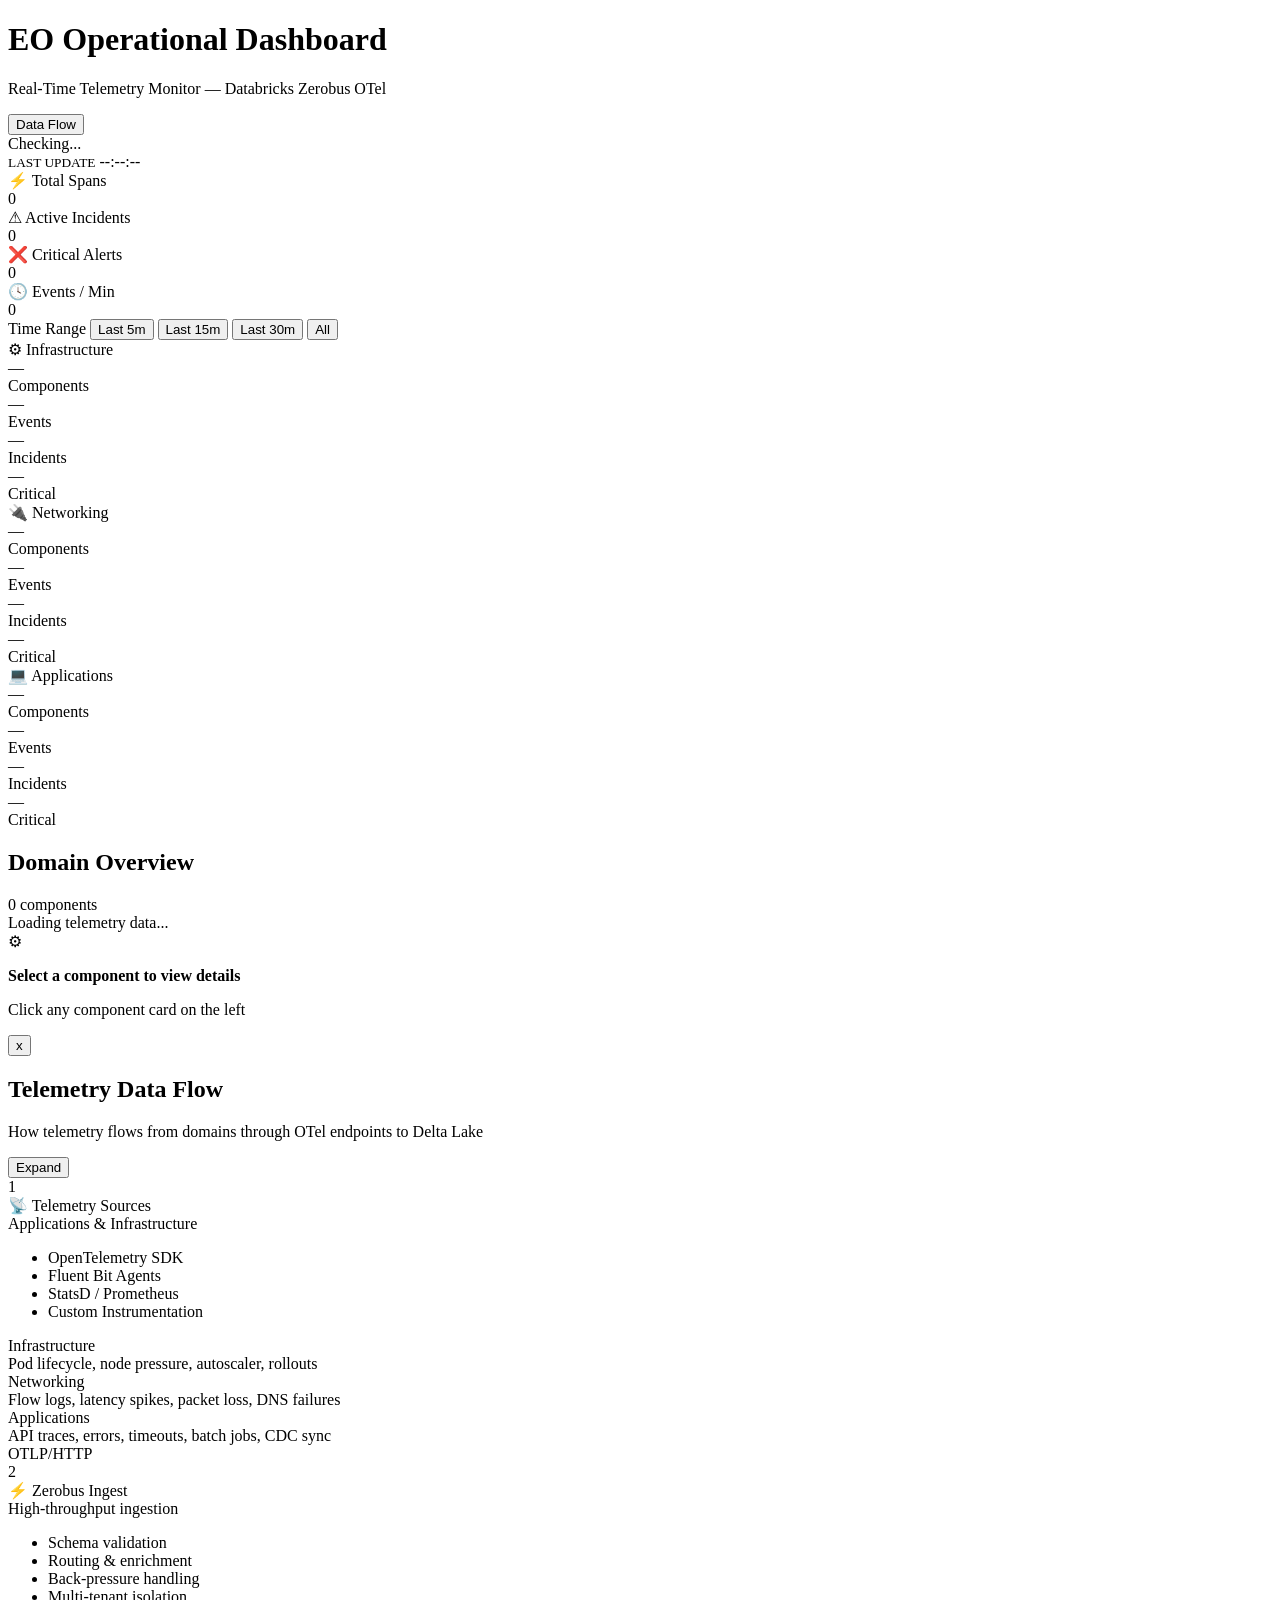
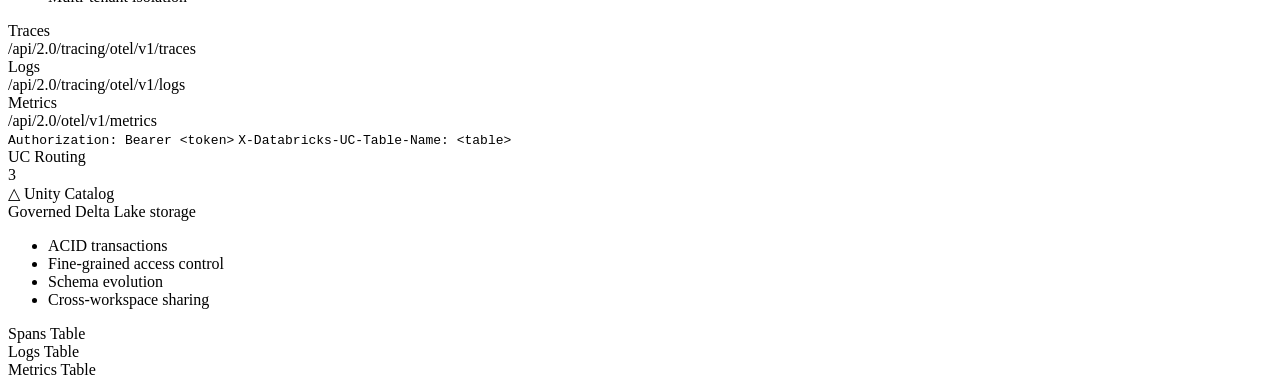
==== app_otel_ops/frontend/index.html @ fb6a88c0 "Initial commit" ====
<!doctype html>
<html lang="en">
  <head>
    <meta charset="UTF-8" />
    <meta name="viewport" content="width=device-width, initial-scale=1.0" />
    <title>EO Operational Dashboard</title>
    <link rel="stylesheet" href="/static/styles.css" />
  </head>
  <body>
    <div class="app-container">

      <!-- Header -->
      <header class="topbar">
        <div>
          <h1>EO Operational Dashboard</h1>
          <p>Real-Time Telemetry Monitor — Databricks Zerobus OTel</p>
        </div>
        <div class="topbar-right">
          <button type="button" class="dataflow-btn" id="btn-dataflow">Data Flow</button>
          <div class="status-pill" id="health-pill">Checking...</div>
          <div class="last-update">
            <small>LAST UPDATE</small>
            <span id="last-update-time">--:--:--</span>
          </div>
        </div>
      </header>

      <!-- KPI Cards -->
      <div class="kpi-bar">
        <div class="kpi-card spans">
          <div class="kpi-label">&#9889; Total Spans</div>
          <div class="kpi-value" id="kpi-spans">0</div>
        </div>
        <div class="kpi-card incidents">
          <div class="kpi-label">&#9888; Active Incidents</div>
          <div class="kpi-value" id="kpi-incidents">0</div>
        </div>
        <div class="kpi-card critical">
          <div class="kpi-label">&#10060; Critical Alerts</div>
          <div class="kpi-value" id="kpi-critical">0</div>
        </div>
        <div class="kpi-card rate">
          <div class="kpi-label">&#128339; Events / Min</div>
          <div class="kpi-value" id="kpi-rate">0</div>
        </div>
      </div>

      <!-- Time Range -->
      <div class="time-range-bar">
        <span class="time-range-label">Time Range</span>
        <button class="range-btn" data-range="5m">Last 5m</button>
        <button class="range-btn" data-range="15m">Last 15m</button>
        <button class="range-btn" data-range="30m">Last 30m</button>
        <button class="range-btn active" data-range="all">All</button>
      </div>

      <!-- Domain Summary -->
      <div class="domain-summary" id="domain-summary">
        <div class="ds-card infra" data-domain="infrastructure">
          <div class="ds-header">
            <span class="ds-icon">&#9881;</span>
            <span class="ds-label">Infrastructure</span>
          </div>
          <div class="ds-stats">
            <div class="ds-stat"><div class="ds-stat-value" id="ds-infra-components">—</div><div class="ds-stat-label">Components</div></div>
            <div class="ds-stat"><div class="ds-stat-value" id="ds-infra-events">—</div><div class="ds-stat-label">Events</div></div>
            <div class="ds-stat"><div class="ds-stat-value" id="ds-infra-incidents">—</div><div class="ds-stat-label">Incidents</div></div>
            <div class="ds-stat"><div class="ds-stat-value critical-val" id="ds-infra-critical">—</div><div class="ds-stat-label">Critical</div></div>
          </div>
        </div>
        <div class="ds-card network" data-domain="networking">
          <div class="ds-header">
            <span class="ds-icon">&#128268;</span>
            <span class="ds-label">Networking</span>
          </div>
          <div class="ds-stats">
            <div class="ds-stat"><div class="ds-stat-value" id="ds-net-components">—</div><div class="ds-stat-label">Components</div></div>
            <div class="ds-stat"><div class="ds-stat-value" id="ds-net-events">—</div><div class="ds-stat-label">Events</div></div>
            <div class="ds-stat"><div class="ds-stat-value" id="ds-net-incidents">—</div><div class="ds-stat-label">Incidents</div></div>
            <div class="ds-stat"><div class="ds-stat-value critical-val" id="ds-net-critical">—</div><div class="ds-stat-label">Critical</div></div>
          </div>
        </div>
        <div class="ds-card apps" data-domain="applications">
          <div class="ds-header">
            <span class="ds-icon">&#128187;</span>
            <span class="ds-label">Applications</span>
          </div>
          <div class="ds-stats">
            <div class="ds-stat"><div class="ds-stat-value" id="ds-app-components">—</div><div class="ds-stat-label">Components</div></div>
            <div class="ds-stat"><div class="ds-stat-value" id="ds-app-events">—</div><div class="ds-stat-label">Events</div></div>
            <div class="ds-stat"><div class="ds-stat-value" id="ds-app-incidents">—</div><div class="ds-stat-label">Incidents</div></div>
            <div class="ds-stat"><div class="ds-stat-value critical-val" id="ds-app-critical">—</div><div class="ds-stat-label">Critical</div></div>
          </div>
        </div>
      </div>

      <!-- Main Layout -->
      <div class="main-layout">

        <!-- Left: Domain Overview -->
        <div class="domain-overview">
          <div class="overview-header">
            <h2>Domain Overview</h2>
            <span class="count" id="component-count">0 components</span>
          </div>
          <div id="domain-container">
            <div class="loading">Loading telemetry data...</div>
          </div>
        </div>

        <!-- Right: Detail Panel -->
        <div class="detail-panel" id="detail-panel">
          <div class="detail-empty">
            <div class="icon">&#9881;</div>
            <p><strong>Select a component to view details</strong></p>
            <p>Click any component card on the left</p>
          </div>
        </div>

      </div>

    </div>

    <!-- Data Flow Modal -->
    <section id="dataflow-modal" class="modal hidden" aria-hidden="true">
      <div class="modal-card dataflow-card">
        <button type="button" id="close-dataflow" class="close-btn">x</button>
        <div class="dataflow-top">
          <div>
            <h2 class="dataflow-title">Telemetry Data Flow</h2>
            <p class="dataflow-subtitle">How telemetry flows from domains through OTel endpoints to Delta Lake</p>
          </div>
          <button type="button" class="df-expand-btn" id="btn-expand-all">Expand</button>
        </div>

        <div class="dataflow-pipeline">
          <!-- Box 1: Telemetry Sources -->
          <div class="df-stage df-stage-blue" id="df-stage-domains" data-stage="domains">
            <div class="df-stage-number">1</div>
            <div class="df-stage-header">
              <span class="df-stage-icon">&#128225;</span>
              <span class="df-stage-label">Telemetry Sources</span>
            </div>
            <div class="df-stage-subtitle">Applications &amp; Infrastructure</div>
            <ul class="df-value-points">
              <li><span class="df-vp-dot blue"></span>OpenTelemetry SDK</li>
              <li><span class="df-vp-dot blue"></span>Fluent Bit Agents</li>
              <li><span class="df-vp-dot blue"></span>StatsD / Prometheus</li>
              <li><span class="df-vp-dot blue"></span>Custom Instrumentation</li>
            </ul>
            <div class="df-stage-expand" id="df-expand-domains">
              <div class="df-sub-item infra-accent">
                <span class="df-sub-dot" style="background:var(--infra)"></span>
                <div>
                  <div class="df-sub-label">Infrastructure</div>
                  <div class="df-sub-detail">Pod lifecycle, node pressure, autoscaler, rollouts</div>
                </div>
              </div>
              <div class="df-sub-item network-accent">
                <span class="df-sub-dot" style="background:var(--network)"></span>
                <div>
                  <div class="df-sub-label">Networking</div>
                  <div class="df-sub-detail">Flow logs, latency spikes, packet loss, DNS failures</div>
                </div>
              </div>
              <div class="df-sub-item app-accent">
                <span class="df-sub-dot" style="background:var(--app)"></span>
                <div>
                  <div class="df-sub-label">Applications</div>
                  <div class="df-sub-detail">API traces, errors, timeouts, batch jobs, CDC sync</div>
                </div>
              </div>
            </div>
          </div>

          <!-- Arrow 1 -->
          <div class="df-pipe">
            <div class="df-pipe-track">
              <div class="df-pipe-line"></div>
              <div class="df-particle p1"></div>
              <div class="df-particle p2"></div>
              <div class="df-particle p3"></div>
            </div>
            <div class="df-pipe-label">OTLP/HTTP</div>
          </div>

          <!-- Box 2: Zerobus Ingest -->
          <div class="df-stage df-stage-orange" id="df-stage-endpoints" data-stage="endpoints">
            <div class="df-stage-number orange">2</div>
            <div class="df-stage-header">
              <span class="df-stage-icon">&#9889;</span>
              <span class="df-stage-label">Zerobus Ingest</span>
            </div>
            <div class="df-stage-subtitle">High-throughput ingestion</div>
            <ul class="df-value-points">
              <li><span class="df-vp-dot orange"></span>Schema validation</li>
              <li><span class="df-vp-dot orange"></span>Routing &amp; enrichment</li>
              <li><span class="df-vp-dot orange"></span>Back-pressure handling</li>
              <li><span class="df-vp-dot orange"></span>Multi-tenant isolation</li>
            </ul>
            <div class="df-stage-expand" id="df-expand-endpoints">
              <div class="df-sub-item">
                <span class="df-sub-dot" style="background:#f59e42"></span>
                <div>
                  <div class="df-sub-label">Traces</div>
                  <div class="df-sub-url">/api/2.0/tracing/otel/v1/traces</div>
                </div>
              </div>
              <div class="df-sub-item">
                <span class="df-sub-dot" style="background:#f59e42"></span>
                <div>
                  <div class="df-sub-label">Logs</div>
                  <div class="df-sub-url">/api/2.0/tracing/otel/v1/logs</div>
                </div>
              </div>
              <div class="df-sub-item">
                <span class="df-sub-dot" style="background:#f59e42"></span>
                <div>
                  <div class="df-sub-label">Metrics</div>
                  <div class="df-sub-url">/api/2.0/otel/v1/metrics</div>
                </div>
              </div>
              <div class="df-sub-footer">
                <code>Authorization: Bearer &lt;token&gt;</code>
                <code>X-Databricks-UC-Table-Name: &lt;table&gt;</code>
              </div>
            </div>
          </div>

          <!-- Arrow 2 -->
          <div class="df-pipe">
            <div class="df-pipe-track">
              <div class="df-pipe-line"></div>
              <div class="df-particle p1"></div>
              <div class="df-particle p2"></div>
              <div class="df-particle p3"></div>
            </div>
            <div class="df-pipe-label">UC Routing</div>
          </div>

          <!-- Box 3: Unity Catalog -->
          <div class="df-stage df-stage-green" id="df-stage-delta" data-stage="delta">
            <div class="df-stage-number green">3</div>
            <div class="df-stage-header">
              <span class="df-stage-icon">&#9651;</span>
              <span class="df-stage-label">Unity Catalog</span>
            </div>
            <div class="df-stage-subtitle">Governed Delta Lake storage</div>
            <ul class="df-value-points">
              <li><span class="df-vp-dot green"></span>ACID transactions</li>
              <li><span class="df-vp-dot green"></span>Fine-grained access control</li>
              <li><span class="df-vp-dot green"></span>Schema evolution</li>
              <li><span class="df-vp-dot green"></span>Cross-workspace sharing</li>
            </ul>
            <div class="df-stage-expand" id="df-expand-delta">
              <div class="df-sub-item">
                <span class="df-sub-dot" style="background:var(--normal-color)"></span>
                <div>
                  <div class="df-sub-label">Spans Table</div>
                  <div class="df-sub-url" id="df-spans-table"></div>
                </div>
              </div>
              <div class="df-sub-item">
                <span class="df-sub-dot" style="background:var(--normal-color)"></span>
                <div>
                  <div class="df-sub-label">Logs Table</div>
                  <div class="df-sub-url" id="df-logs-table"></div>
                </div>
              </div>
              <div class="df-sub-item">
                <span class="df-sub-dot" style="background:var(--normal-color)"></span>
                <div>
                  <div class="df-sub-label">Metrics Table</div>
                  <div class="df-sub-url" id="df-metrics-table"></div>
                </div>
              </div>
            </div>
          </div>
        </div>
      </div>
    </section>

    <script src="/static/components.js"></script>
    <script src="/static/app.js"></script>
  </body>
</html>
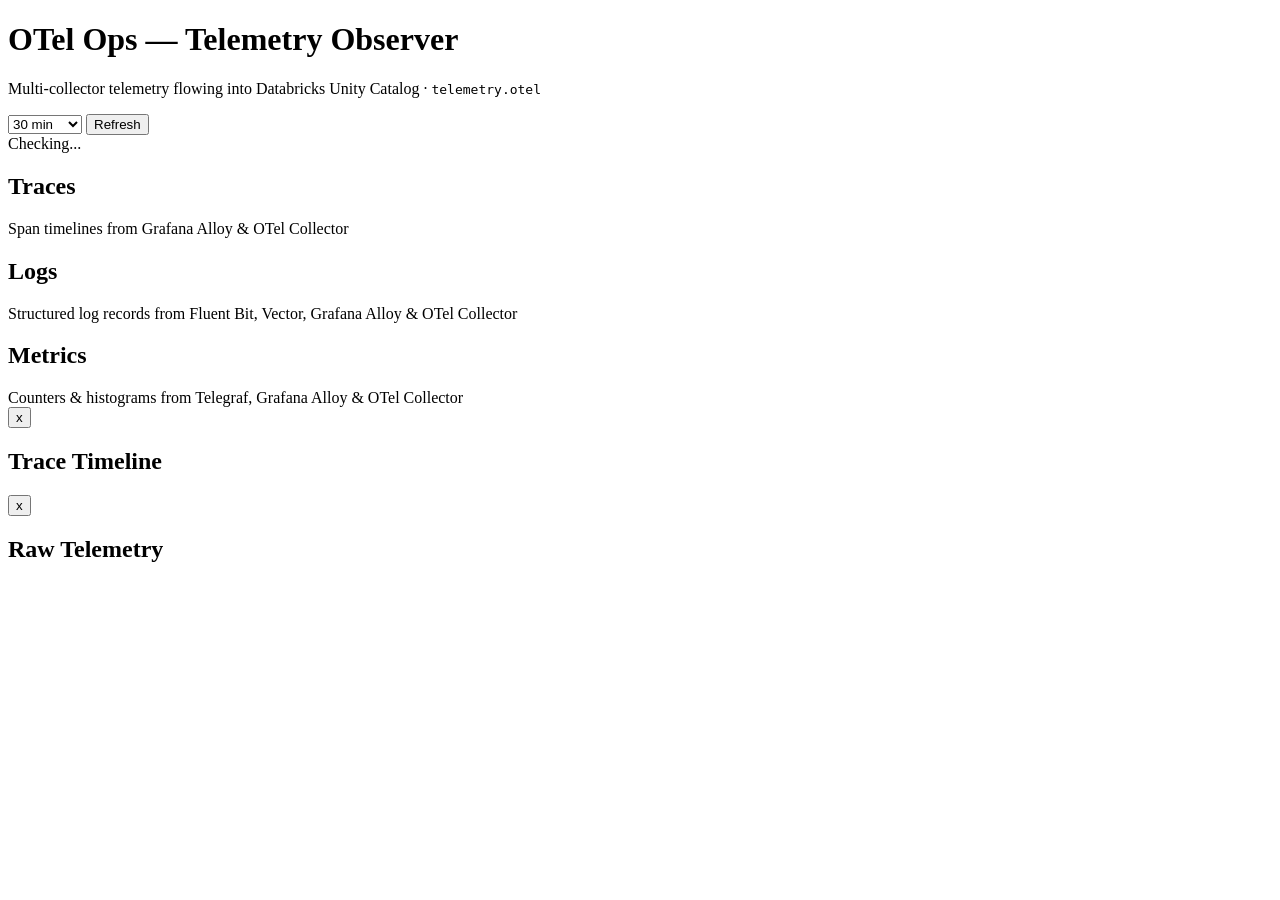
==== commit ac193c56: "updates" ====
--- a/app_otel_ops/frontend/index.html
+++ b/app_otel_ops/frontend/index.html
@@ -3,7 +3,7 @@
   <head>
     <meta charset="UTF-8" />
     <meta name="viewport" content="width=device-width, initial-scale=1.0" />
-    <title>EO Operational Dashboard</title>
+    <title>OTel Ops — Telemetry Observer</title>
     <link rel="stylesheet" href="/static/styles.css" />
   </head>
   <body>
@@ -12,275 +12,75 @@
       <!-- Header -->
       <header class="topbar">
         <div>
-          <h1>EO Operational Dashboard</h1>
-          <p>Real-Time Telemetry Monitor — Databricks Zerobus OTel</p>
+          <h1>OTel Ops — Telemetry Observer</h1>
+          <p>Multi-collector telemetry flowing into Databricks Unity Catalog &middot; <code>telemetry.otel</code></p>
         </div>
         <div class="topbar-right">
-          <button type="button" class="dataflow-btn" id="btn-dataflow">Data Flow</button>
+          <select id="time-range" class="range-select">
+            <option value="5m">5 min</option>
+            <option value="15m">15 min</option>
+            <option value="30m" selected>30 min</option>
+            <option value="1h">1 hour</option>
+            <option value="6h">6 hours</option>
+            <option value="24h">24 hours</option>
+            <option value="all">All</option>
+          </select>
+          <button type="button" class="refresh-btn" id="btn-refresh">Refresh</button>
           <div class="status-pill" id="health-pill">Checking...</div>
-          <div class="last-update">
-            <small>LAST UPDATE</small>
-            <span id="last-update-time">--:--:--</span>
-          </div>
         </div>
       </header>
 
-      <!-- KPI Cards -->
-      <div class="kpi-bar">
-        <div class="kpi-card spans">
-          <div class="kpi-label">&#9889; Total Spans</div>
-          <div class="kpi-value" id="kpi-spans">0</div>
+      <!-- Collector Tiles -->
+      <div class="collector-tiles" id="collector-tiles"></div>
+
+      <!-- Traces Section -->
+      <section class="signal-section">
+        <div class="section-header">
+          <h2 class="section-title traces-accent">Traces</h2>
+          <span class="section-subtitle">Span timelines from Grafana Alloy &amp; OTel Collector</span>
         </div>
-        <div class="kpi-card incidents">
-          <div class="kpi-label">&#9888; Active Incidents</div>
-          <div class="kpi-value" id="kpi-incidents">0</div>
+        <div class="collector-columns" id="traces-section"></div>
+      </section>
+
+      <!-- Logs Section -->
+      <section class="signal-section">
+        <div class="section-header">
+          <h2 class="section-title logs-accent">Logs</h2>
+          <span class="section-subtitle">Structured log records from Fluent Bit, Vector, Grafana Alloy &amp; OTel Collector</span>
         </div>
-        <div class="kpi-card critical">
-          <div class="kpi-label">&#10060; Critical Alerts</div>
-          <div class="kpi-value" id="kpi-critical">0</div>
+        <div class="collector-columns" id="logs-section"></div>
+      </section>
+
+      <!-- Metrics Section -->
+      <section class="signal-section">
+        <div class="section-header">
+          <h2 class="section-title metrics-accent">Metrics</h2>
+          <span class="section-subtitle">Counters &amp; histograms from Telegraf, Grafana Alloy &amp; OTel Collector</span>
         </div>
-        <div class="kpi-card rate">
-          <div class="kpi-label">&#128339; Events / Min</div>
-          <div class="kpi-value" id="kpi-rate">0</div>
-        </div>
-      </div>
-
-      <!-- Time Range -->
-      <div class="time-range-bar">
-        <span class="time-range-label">Time Range</span>
-        <button class="range-btn" data-range="5m">Last 5m</button>
-        <button class="range-btn" data-range="15m">Last 15m</button>
-        <button class="range-btn" data-range="30m">Last 30m</button>
-        <button class="range-btn active" data-range="all">All</button>
-      </div>
-
-      <!-- Domain Summary -->
-      <div class="domain-summary" id="domain-summary">
-        <div class="ds-card infra" data-domain="infrastructure">
-          <div class="ds-header">
-            <span class="ds-icon">&#9881;</span>
-            <span class="ds-label">Infrastructure</span>
-          </div>
-          <div class="ds-stats">
-            <div class="ds-stat"><div class="ds-stat-value" id="ds-infra-components">—</div><div class="ds-stat-label">Components</div></div>
-            <div class="ds-stat"><div class="ds-stat-value" id="ds-infra-events">—</div><div class="ds-stat-label">Events</div></div>
-            <div class="ds-stat"><div class="ds-stat-value" id="ds-infra-incidents">—</div><div class="ds-stat-label">Incidents</div></div>
-            <div class="ds-stat"><div class="ds-stat-value critical-val" id="ds-infra-critical">—</div><div class="ds-stat-label">Critical</div></div>
-          </div>
-        </div>
-        <div class="ds-card network" data-domain="networking">
-          <div class="ds-header">
-            <span class="ds-icon">&#128268;</span>
-            <span class="ds-label">Networking</span>
-          </div>
-          <div class="ds-stats">
-            <div class="ds-stat"><div class="ds-stat-value" id="ds-net-components">—</div><div class="ds-stat-label">Components</div></div>
-            <div class="ds-stat"><div class="ds-stat-value" id="ds-net-events">—</div><div class="ds-stat-label">Events</div></div>
-            <div class="ds-stat"><div class="ds-stat-value" id="ds-net-incidents">—</div><div class="ds-stat-label">Incidents</div></div>
-            <div class="ds-stat"><div class="ds-stat-value critical-val" id="ds-net-critical">—</div><div class="ds-stat-label">Critical</div></div>
-          </div>
-        </div>
-        <div class="ds-card apps" data-domain="applications">
-          <div class="ds-header">
-            <span class="ds-icon">&#128187;</span>
-            <span class="ds-label">Applications</span>
-          </div>
-          <div class="ds-stats">
-            <div class="ds-stat"><div class="ds-stat-value" id="ds-app-components">—</div><div class="ds-stat-label">Components</div></div>
-            <div class="ds-stat"><div class="ds-stat-value" id="ds-app-events">—</div><div class="ds-stat-label">Events</div></div>
-            <div class="ds-stat"><div class="ds-stat-value" id="ds-app-incidents">—</div><div class="ds-stat-label">Incidents</div></div>
-            <div class="ds-stat"><div class="ds-stat-value critical-val" id="ds-app-critical">—</div><div class="ds-stat-label">Critical</div></div>
-          </div>
-        </div>
-      </div>
-
-      <!-- Main Layout -->
-      <div class="main-layout">
-
-        <!-- Left: Domain Overview -->
-        <div class="domain-overview">
-          <div class="overview-header">
-            <h2>Domain Overview</h2>
-            <span class="count" id="component-count">0 components</span>
-          </div>
-          <div id="domain-container">
-            <div class="loading">Loading telemetry data...</div>
-          </div>
-        </div>
-
-        <!-- Right: Detail Panel -->
-        <div class="detail-panel" id="detail-panel">
-          <div class="detail-empty">
-            <div class="icon">&#9881;</div>
-            <p><strong>Select a component to view details</strong></p>
-            <p>Click any component card on the left</p>
-          </div>
-        </div>
-
-      </div>
+        <div class="collector-columns" id="metrics-section"></div>
+      </section>
 
     </div>
 
-    <!-- Data Flow Modal -->
-    <section id="dataflow-modal" class="modal hidden" aria-hidden="true">
-      <div class="modal-card dataflow-card">
-        <button type="button" id="close-dataflow" class="close-btn">x</button>
-        <div class="dataflow-top">
-          <div>
-            <h2 class="dataflow-title">Telemetry Data Flow</h2>
-            <p class="dataflow-subtitle">How telemetry flows from domains through OTel endpoints to Delta Lake</p>
-          </div>
-          <button type="button" class="df-expand-btn" id="btn-expand-all">Expand</button>
-        </div>
-
-        <div class="dataflow-pipeline">
-          <!-- Box 1: Telemetry Sources -->
-          <div class="df-stage df-stage-blue" id="df-stage-domains" data-stage="domains">
-            <div class="df-stage-number">1</div>
-            <div class="df-stage-header">
-              <span class="df-stage-icon">&#128225;</span>
-              <span class="df-stage-label">Telemetry Sources</span>
-            </div>
-            <div class="df-stage-subtitle">Applications &amp; Infrastructure</div>
-            <ul class="df-value-points">
-              <li><span class="df-vp-dot blue"></span>OpenTelemetry SDK</li>
-              <li><span class="df-vp-dot blue"></span>Fluent Bit Agents</li>
-              <li><span class="df-vp-dot blue"></span>StatsD / Prometheus</li>
-              <li><span class="df-vp-dot blue"></span>Custom Instrumentation</li>
-            </ul>
-            <div class="df-stage-expand" id="df-expand-domains">
-              <div class="df-sub-item infra-accent">
-                <span class="df-sub-dot" style="background:var(--infra)"></span>
-                <div>
-                  <div class="df-sub-label">Infrastructure</div>
-                  <div class="df-sub-detail">Pod lifecycle, node pressure, autoscaler, rollouts</div>
-                </div>
-              </div>
-              <div class="df-sub-item network-accent">
-                <span class="df-sub-dot" style="background:var(--network)"></span>
-                <div>
-                  <div class="df-sub-label">Networking</div>
-                  <div class="df-sub-detail">Flow logs, latency spikes, packet loss, DNS failures</div>
-                </div>
-              </div>
-              <div class="df-sub-item app-accent">
-                <span class="df-sub-dot" style="background:var(--app)"></span>
-                <div>
-                  <div class="df-sub-label">Applications</div>
-                  <div class="df-sub-detail">API traces, errors, timeouts, batch jobs, CDC sync</div>
-                </div>
-              </div>
-            </div>
-          </div>
-
-          <!-- Arrow 1 -->
-          <div class="df-pipe">
-            <div class="df-pipe-track">
-              <div class="df-pipe-line"></div>
-              <div class="df-particle p1"></div>
-              <div class="df-particle p2"></div>
-              <div class="df-particle p3"></div>
-            </div>
-            <div class="df-pipe-label">OTLP/HTTP</div>
-          </div>
-
-          <!-- Box 2: Zerobus Ingest -->
-          <div class="df-stage df-stage-orange" id="df-stage-endpoints" data-stage="endpoints">
-            <div class="df-stage-number orange">2</div>
-            <div class="df-stage-header">
-              <span class="df-stage-icon">&#9889;</span>
-              <span class="df-stage-label">Zerobus Ingest</span>
-            </div>
-            <div class="df-stage-subtitle">High-throughput ingestion</div>
-            <ul class="df-value-points">
-              <li><span class="df-vp-dot orange"></span>Schema validation</li>
-              <li><span class="df-vp-dot orange"></span>Routing &amp; enrichment</li>
-              <li><span class="df-vp-dot orange"></span>Back-pressure handling</li>
-              <li><span class="df-vp-dot orange"></span>Multi-tenant isolation</li>
-            </ul>
-            <div class="df-stage-expand" id="df-expand-endpoints">
-              <div class="df-sub-item">
-                <span class="df-sub-dot" style="background:#f59e42"></span>
-                <div>
-                  <div class="df-sub-label">Traces</div>
-                  <div class="df-sub-url">/api/2.0/tracing/otel/v1/traces</div>
-                </div>
-              </div>
-              <div class="df-sub-item">
-                <span class="df-sub-dot" style="background:#f59e42"></span>
-                <div>
-                  <div class="df-sub-label">Logs</div>
-                  <div class="df-sub-url">/api/2.0/tracing/otel/v1/logs</div>
-                </div>
-              </div>
-              <div class="df-sub-item">
-                <span class="df-sub-dot" style="background:#f59e42"></span>
-                <div>
-                  <div class="df-sub-label">Metrics</div>
-                  <div class="df-sub-url">/api/2.0/otel/v1/metrics</div>
-                </div>
-              </div>
-              <div class="df-sub-footer">
-                <code>Authorization: Bearer &lt;token&gt;</code>
-                <code>X-Databricks-UC-Table-Name: &lt;table&gt;</code>
-              </div>
-            </div>
-          </div>
-
-          <!-- Arrow 2 -->
-          <div class="df-pipe">
-            <div class="df-pipe-track">
-              <div class="df-pipe-line"></div>
-              <div class="df-particle p1"></div>
-              <div class="df-particle p2"></div>
-              <div class="df-particle p3"></div>
-            </div>
-            <div class="df-pipe-label">UC Routing</div>
-          </div>
-
-          <!-- Box 3: Unity Catalog -->
-          <div class="df-stage df-stage-green" id="df-stage-delta" data-stage="delta">
-            <div class="df-stage-number green">3</div>
-            <div class="df-stage-header">
-              <span class="df-stage-icon">&#9651;</span>
-              <span class="df-stage-label">Unity Catalog</span>
-            </div>
-            <div class="df-stage-subtitle">Governed Delta Lake storage</div>
-            <ul class="df-value-points">
-              <li><span class="df-vp-dot green"></span>ACID transactions</li>
-              <li><span class="df-vp-dot green"></span>Fine-grained access control</li>
-              <li><span class="df-vp-dot green"></span>Schema evolution</li>
-              <li><span class="df-vp-dot green"></span>Cross-workspace sharing</li>
-            </ul>
-            <div class="df-stage-expand" id="df-expand-delta">
-              <div class="df-sub-item">
-                <span class="df-sub-dot" style="background:var(--normal-color)"></span>
-                <div>
-                  <div class="df-sub-label">Spans Table</div>
-                  <div class="df-sub-url" id="df-spans-table"></div>
-                </div>
-              </div>
-              <div class="df-sub-item">
-                <span class="df-sub-dot" style="background:var(--normal-color)"></span>
-                <div>
-                  <div class="df-sub-label">Logs Table</div>
-                  <div class="df-sub-url" id="df-logs-table"></div>
-                </div>
-              </div>
-              <div class="df-sub-item">
-                <span class="df-sub-dot" style="background:var(--normal-color)"></span>
-                <div>
-                  <div class="df-sub-label">Metrics Table</div>
-                  <div class="df-sub-url" id="df-metrics-table"></div>
-                </div>
-              </div>
-            </div>
-          </div>
-        </div>
+    <!-- Trace Detail Modal -->
+    <section id="trace-modal" class="modal hidden" aria-hidden="true">
+      <div class="modal-card trace-detail-card">
+        <button type="button" id="close-trace-modal" class="close-btn">x</button>
+        <h2 id="trace-modal-title">Trace Timeline</h2>
+        <div id="trace-timeline" class="trace-timeline"></div>
+        <pre id="trace-spans-raw" class="raw-json"></pre>
       </div>
     </section>
 
-    <script src="/static/components.js"></script>
+    <!-- Detail Modal (raw JSON) -->
+    <section id="detail-modal" class="modal hidden" aria-hidden="true">
+      <div class="modal-card">
+        <button type="button" id="close-detail-modal" class="close-btn">x</button>
+        <h2 id="detail-modal-title">Raw Telemetry</h2>
+        <pre id="detail-modal-content" class="raw-json"></pre>
+      </div>
+    </section>
+
     <script src="/static/app.js"></script>
   </body>
 </html>
